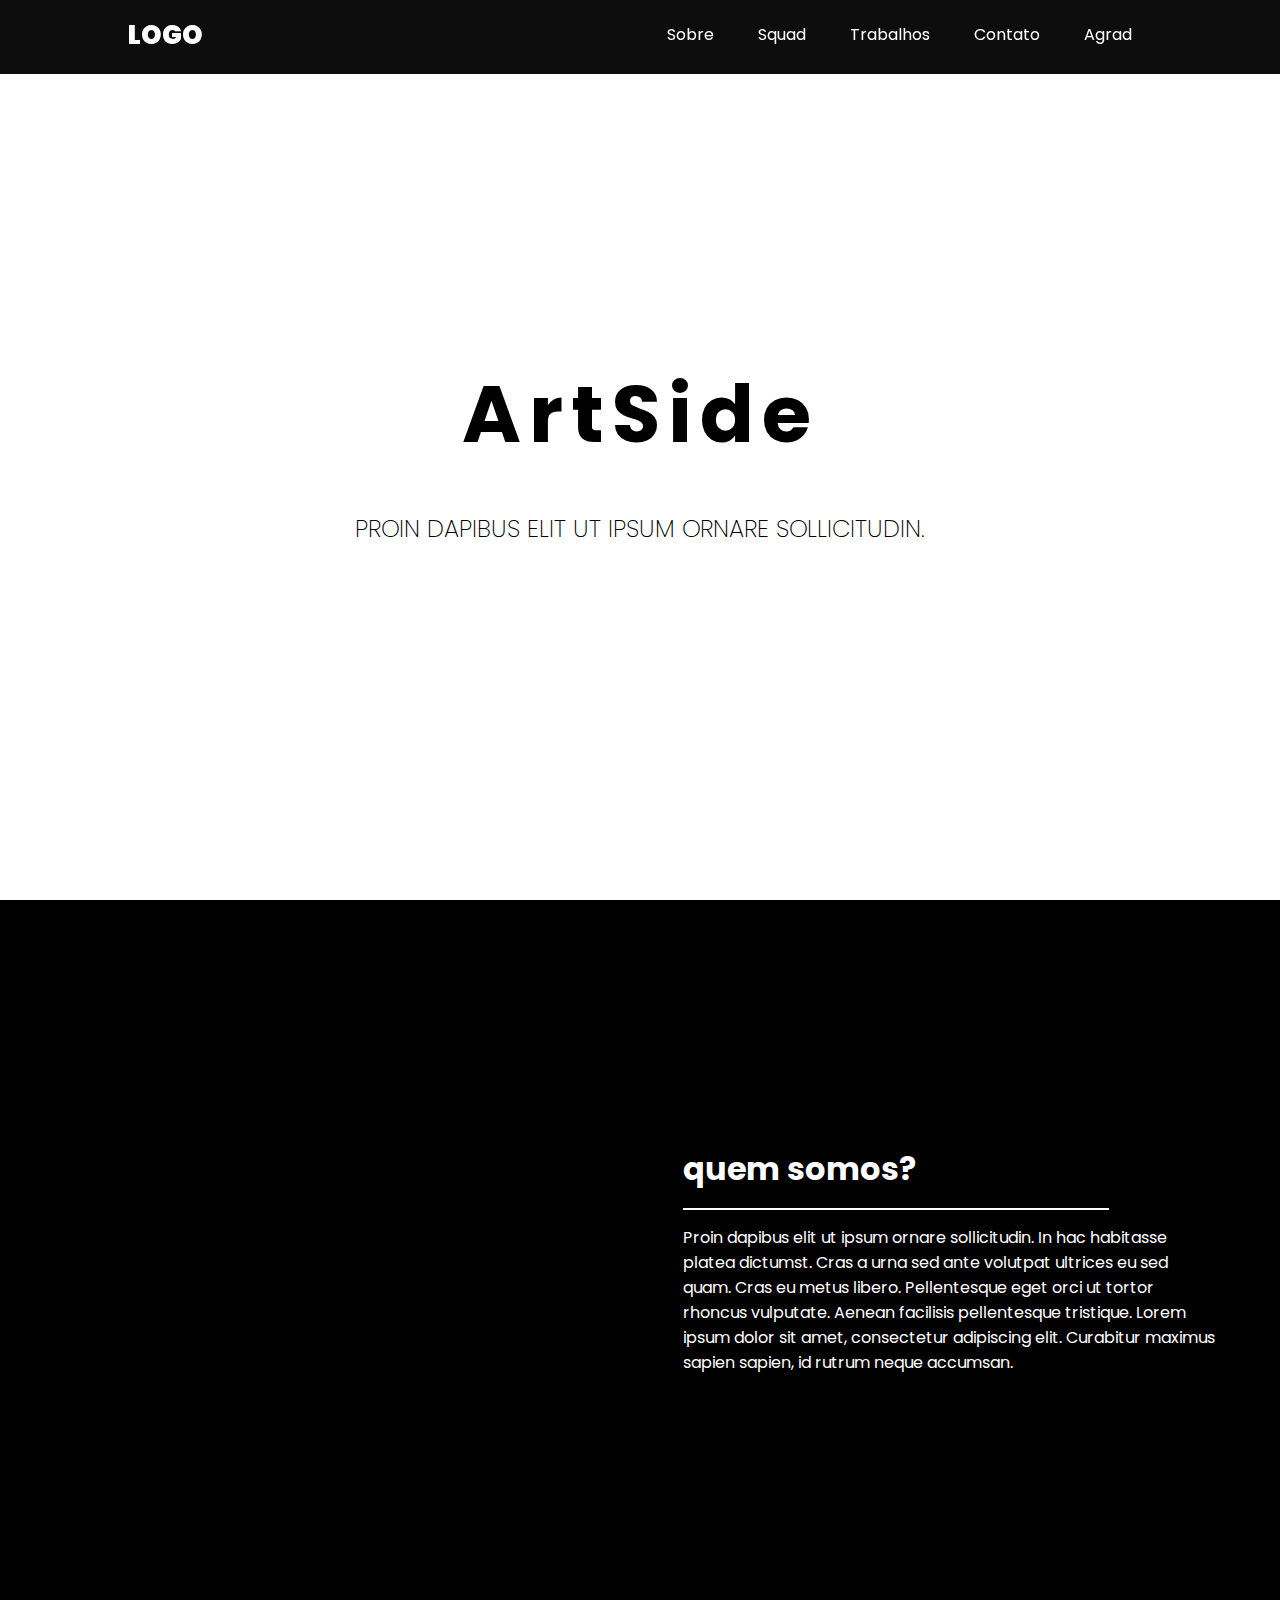
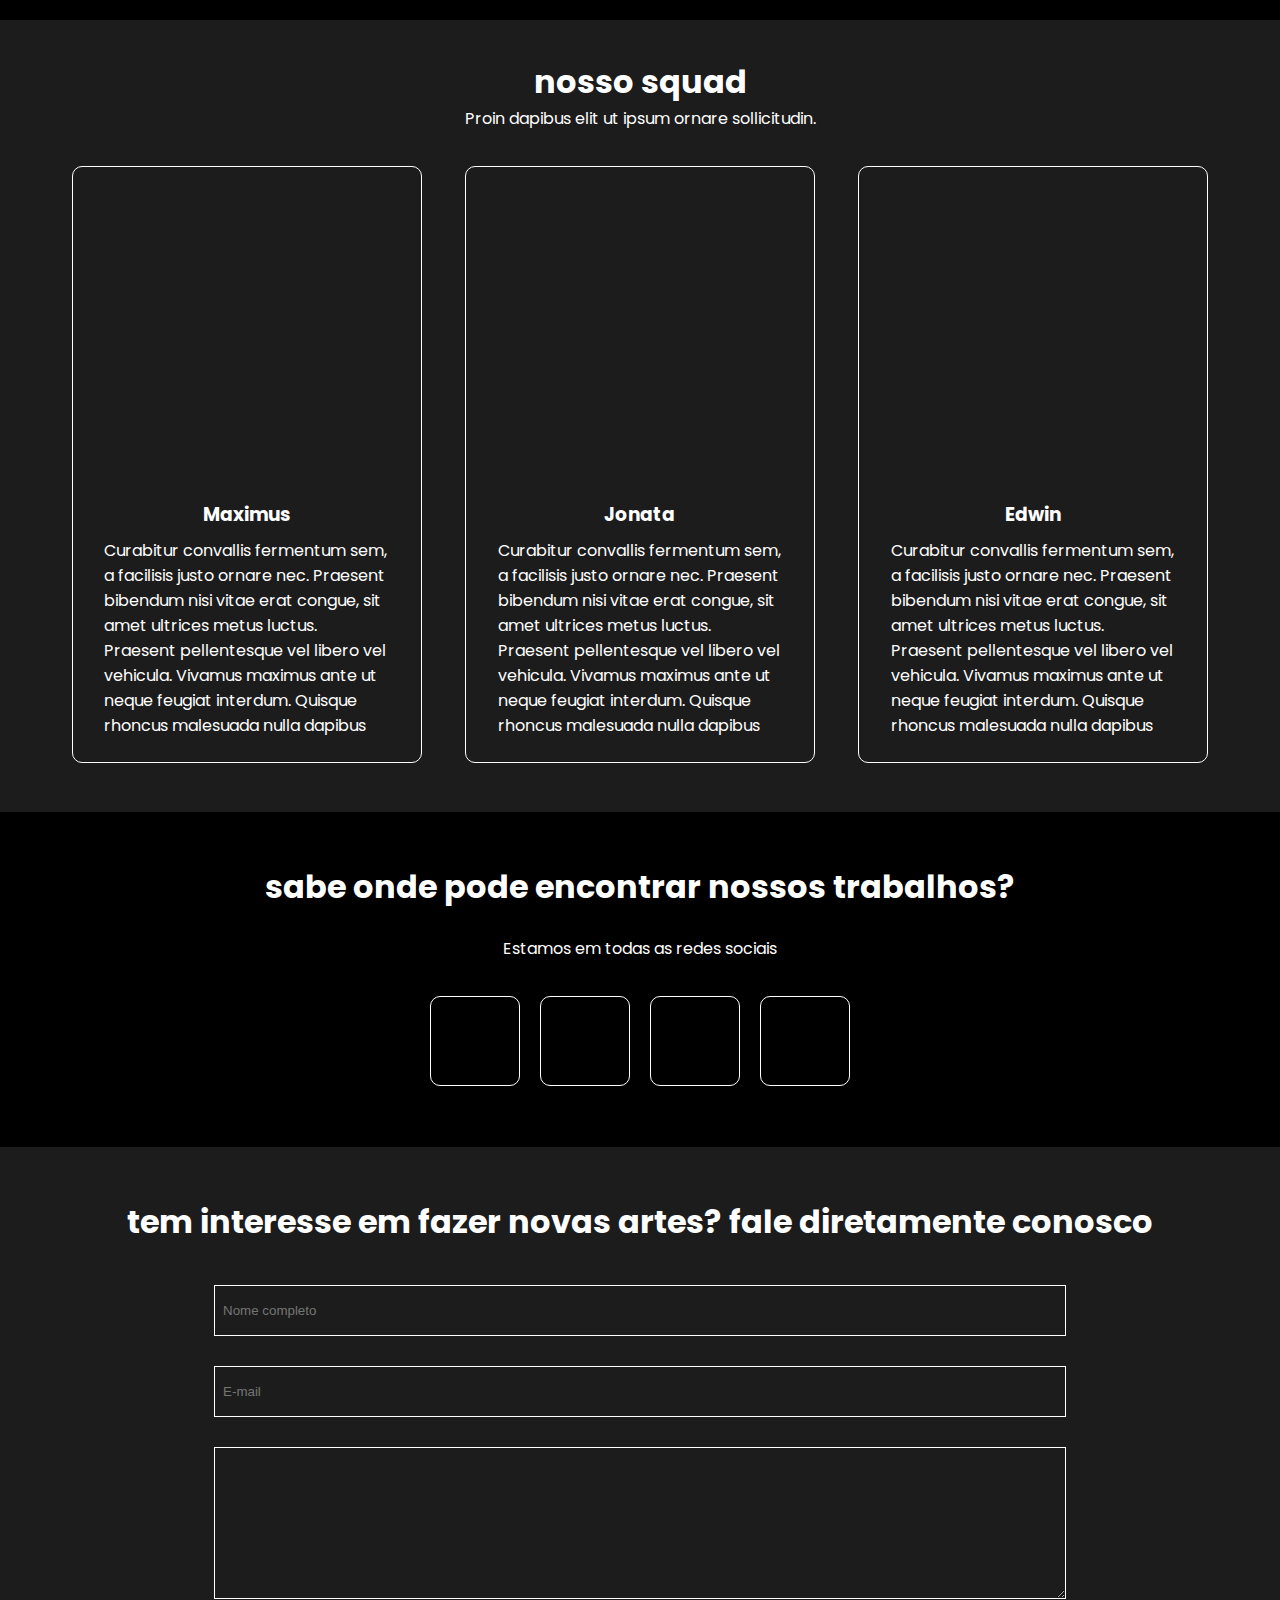
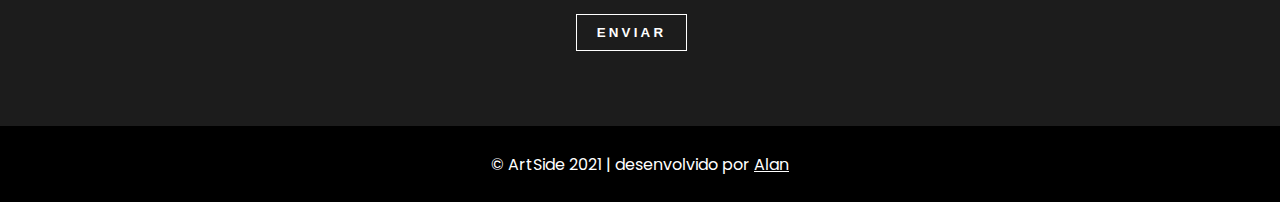
==== index.html @ f1584acf "artSide" ====
<!DOCTYPE html>
<html lang="pt-br">
<head>
    <meta charset="UTF-8">
    <meta http-equiv="X-UA-Compatible" content="IE=edge">
    <meta name="viewport" content="width=device-width, initial-scale=1.0">
    <link rel="stylesheet" href="https://cdnjs.cloudflare.com/ajax/libs/font-awesome/5.15.2/css/all.min.css" integrity="sha512-HK5fgLBL+xu6dm/Ii3z4xhlSUyZgTT9tuc/hSrtw6uzJOvgRr2a9jyxxT1ely+B+xFAmJKVSTbpM/CuL7qxO8w==" crossorigin="anonymous" />
    <link rel="stylesheet" href="./style/style.css">
    <title>ArtSide</title>
</head>
<body>
    <div class="container">
        <div class="capa">

            <nav>
                <input type="checkbox" id="check">
                <label for="check" class="checkbtn">
                    <i class="fas fa-bars"></i>
                </label>
                <div class="logo">
                    <span>LOGO</span>
                </div>

                <ul>
                    <li><a href="#sobre">Sobre</a></li>
                    <li><a href="#squad">Squad</a></li>
                    <li><a href="#trabalhos">Trabalhos</a></li>
                    <li><a href="#contatos">Contato</a></li>
                    <li><a href="./pages/agradecimentos/agradecimentos.html">Agrad</a></li>
                </ul>
            </nav>

            <div class="textos-capa">
                <h1>ArtSide</h1>
                <p>Proin dapibus elit ut ipsum ornare sollicitudin.</p>
            </div>
        </div>

        <main>
            <section class="conteudo-main">

                <div class="lado-esquerdo">
                    <figure class="img-main">
                        <div class="img"></div>
                    </figure>

                </div>

                <div class="lado-direito" id="sobre">
                    <div class="textos-lado-direito">
                        <h1 >
                            quem somos?
                        </h1>
                        <div class="barra"></div>
                        <p>
                            Proin dapibus elit ut ipsum ornare sollicitudin. In hac habitasse platea dictumst. Cras a urna sed ante volutpat ultrices eu sed quam. Cras eu metus libero. Pellentesque eget orci ut tortor rhoncus vulputate. Aenean facilisis pellentesque tristique. Lorem ipsum dolor sit amet, consectetur adipiscing elit. Curabitur maximus sapien sapien, id rutrum neque accumsan. 
                        </p>
                    </div>

                </div>

            </section>

            <section class="squad" id="squad">
                <div class="conteudo-squad">
                    <div class="textos-squad">
                        <h1>nosso squad</h1>
                        <p> Proin dapibus elit ut ipsum ornare sollicitudin.</p>
                    </div>
                    <div class="cards-squad">
                        <div class="card-squad">
                            <div class="img-card">
                                <img src="https://images.pexels.com/photos/3299173/pexels-photo-3299173.jpeg?auto=compress&cs=tinysrgb&h=750&w=1260" alt="">
                            </div>
                            <div class="nome">
                                <h3>Maximus</h3>
                            </div>
                            <div class="apresentacao">
                                <p>Curabitur convallis fermentum sem, a facilisis justo ornare nec. Praesent bibendum nisi vitae erat congue, sit amet ultrices metus luctus. Praesent pellentesque vel libero vel vehicula. Vivamus maximus ante ut neque feugiat interdum. Quisque rhoncus malesuada nulla dapibus efficitur. In libero mauris, varius aliquam quam et ,</p>
                            </div>
                        </div>
                        <div class="card-squad">
                            <div class="img-card">
                                <img src="https://images.pexels.com/photos/1809393/pexels-photo-1809393.jpeg?auto=compress&cs=tinysrgb&h=750&w=1260" alt="">
                            </div>
                            <div class="nome">
                                <h3>Jonata</h3>
                            </div>
                            <div class="apresentacao">
                                <p>Curabitur convallis fermentum sem, a facilisis justo ornare nec. Praesent bibendum nisi vitae erat congue, sit amet ultrices metus luctus. Praesent pellentesque vel libero vel vehicula. Vivamus maximus ante ut neque feugiat interdum. Quisque rhoncus malesuada nulla dapibus efficitur. In libero mauris, varius aliquam quam et,</p>
                            </div>
                        </div>
                        <div class="card-squad">
                            <div class="img-card">
                                <img src="https://images.pexels.com/photos/4394956/pexels-photo-4394956.jpeg?auto=compress&cs=tinysrgb&dpr=3&h=750&w=1260" alt="">
                            </div>
                            <div class="nome">
                                <h3>Edwin</h3>
                            </div>
                            <div class="apresentacao">
                                <p>Curabitur convallis fermentum sem, a facilisis justo ornare nec. Praesent bibendum nisi vitae erat congue, sit amet ultrices metus luctus. Praesent pellentesque vel libero vel vehicula. Vivamus maximus ante ut neque feugiat interdum. Quisque rhoncus malesuada nulla dapibus efficitur. In libero mauris, varius aliquam quam et,</p>
                            </div>
                        </div>

                       
                    </div>

                </div>

            </section>


            <section class="onde-nos-encontrar" id="trabalhos">
                <div class="conteudo-onde-nos-encontrar">

                    <div class="textos-onde-en">
                        <h1> sabe onde pode encontrar nossos trabalhos?</h1>

                        <p>Estamos em todas as redes sociais</p>
                    </div>

                    <div class="icons">
                       
                        <a href="">
                            <i class="fab fa-instagram"></i>
                        </a>
                        <a href="">
                            <i class="fab fa-youtube"></i>
                        </a>

                        <a href="">
                            <i class="fab fa-twitter"></i>
                        </a>

                        <a href="">

                            <i class="fab fa-facebook-f"></i>
                        </a>

                    </div>
                </div>
               
                
            </section>

            <section class="fale-conosco" id="contatos">
                <div class="conteudo-fale-conosco">
                    <div class="texto-fale-conosco">
                        <h1>tem interesse em fazer novas artes? fale diretamente conosco</h1>
                    </div>
                    
                    <form action="https://api.staticforms.xyz/submit" method="POST" id="form">
                        <input type="hidden" name="accessKey" value="1a079171-8add-4ecf-9636-867940fa4dd0">
                        <!-- <input type="hidden" name="redirectTo" value="#"> -->

                        <input type="text" placeholder="Nome completo" name="name">
                        <input type="email" placeholder="E-mail" name="email">
                        <textarea name="message" id="" cols="30" rows="10" ></textarea>
                        <div class="btn-enviar">
                            <button>ENVIAR</button>
                        </div>
                    </form>
                    <!-- <div class="btn-enviar">
                        <button>ENVIAR</button>
                    </div> -->

                </div>

            </section>
        </main>

        <footer>
            <span>&copy; ArtSide  2021 | desenvolvido por <a href="">Alan</a> <i class="fas fa-heart"></i></span>
        </footer>

    </div>
    

    <script src="./script/script.js"></script>
</body>
</html>
---- style/style.css ----
@import url("https://fonts.googleapis.com/css2?family=Poppins:wght@100;200;300;400;500;600;700;800&display=swap");
* {
  margin: 0;
  padding: 0;
  -webkit-box-sizing: border-box;
          box-sizing: border-box;
}

html {
  scroll-behavior: smooth;
}

body {
  font-family: "Poppins", sans-serif;
}

body::-webkit-scrollbar {
  width: 13px;
}

body::-webkit-scrollbar-track {
  border: 1px solid grey;
  border-radius: 10px;
}

body::-webkit-scrollbar-thumb {
  background-color: #398fce;
  border-radius: 10px;
}

.capa {
  height: 100vh;
  background: url(https://images.pexels.com/photos/1145720/pexels-photo-1145720.jpeg?auto=compress&cs=tinysrgb&h=750&w=1260) no-repeat;
  background-size: cover;
  background-position: center;
  background-attachment: fixed;
}

.capa nav {
  line-height: 70px;
  display: -webkit-box;
  display: -ms-flexbox;
  display: flex;
  -webkit-box-pack: justify;
      -ms-flex-pack: justify;
          justify-content: space-between;
  padding: 0 10%;
  position: fixed;
  width: 100%;
  background-color: rgba(0, 0, 0, 0.95);
}

.capa nav .checkbtn {
  font-size: 30px;
  color: white;
  -webkit-box-ordinal-group: 4;
      -ms-flex-order: 3;
          order: 3;
  line-height: 70px;
  cursor: pointer;
  display: none;
}

.capa nav #check {
  display: none;
}

.capa nav .logo span {
  font-weight: 900;
  font-size: 1.6rem;
  color: #fff;
}

.capa nav ul li {
  display: inline-block;
  margin: 0 20px;
}

.capa nav ul li a {
  color: #fff;
  text-decoration: none;
}

.capa nav ul li a:hover {
  color: #4676c0;
}

.capa .textos-capa {
  display: -webkit-box;
  display: -ms-flexbox;
  display: flex;
  -webkit-box-orient: vertical;
  -webkit-box-direction: normal;
      -ms-flex-direction: column;
          flex-direction: column;
  -webkit-box-pack: center;
      -ms-flex-pack: center;
          justify-content: center;
  -webkit-box-align: center;
      -ms-flex-align: center;
          align-items: center;
  height: 100%;
}

.capa .textos-capa h1 {
  background-color: white;
  color: black;
  font-size: 5rem;
  letter-spacing: 0.5rem;
  -webkit-transition: 0.3s ease-in;
  transition: 0.3s ease-in;
  border: 1px solid white;
  padding: 1%;
  margin-bottom: 10px;
}

.capa .textos-capa p {
  background-color: white;
  color: black;
  font-weight: 200;
  font-size: 1.5rem;
  text-transform: uppercase;
  -webkit-transition: 0.3s ease-in;
  transition: 0.3s ease-in;
  border: 1px solid white;
  padding: 1%;
}

main .conteudo-main {
  height: 80vh;
  display: -webkit-box;
  display: -ms-flexbox;
  display: flex;
  background-color: black;
}

main .conteudo-main .lado-esquerdo {
  width: 100%;
  padding: 2%;
  display: -webkit-box;
  display: -ms-flexbox;
  display: flex;
  -webkit-box-pack: center;
      -ms-flex-pack: center;
          justify-content: center;
  -webkit-box-align: center;
      -ms-flex-align: center;
          align-items: center;
  overflow: hidden;
}

main .conteudo-main .lado-esquerdo figure {
  height: 100%;
  width: 100%;
  overflow: hidden;
}

main .conteudo-main .lado-esquerdo figure img {
  -o-object-fit: cover;
     object-fit: cover;
}

main .conteudo-main .lado-esquerdo figure .img {
  background: url(https://images.pexels.com/photos/4071366/pexels-photo-4071366.jpeg?auto=compress&cs=tinysrgb&h=750&w=1260) no-repeat;
  background-size: cover;
  height: 100%;
  background-position: center;
}

main .conteudo-main .lado-direito {
  width: 100%;
  padding: 5%;
  display: -webkit-box;
  display: -ms-flexbox;
  display: flex;
  -webkit-box-orient: vertical;
  -webkit-box-direction: normal;
      -ms-flex-direction: column;
          flex-direction: column;
  -webkit-box-align: center;
      -ms-flex-align: center;
          align-items: center;
  -webkit-box-pack: center;
      -ms-flex-pack: center;
          justify-content: center;
}

main .conteudo-main .lado-direito .barra {
  border: 1px solid #fff;
  margin: 15px 0;
  width: 80%;
}

main .conteudo-main .lado-direito h1 {
  color: #fff;
}

main .conteudo-main .lado-direito p {
  color: #fff;
}

main .squad .conteudo-squad {
  background-color: #1c1c1c;
  padding: 3%;
}

main .squad .conteudo-squad .textos-squad {
  text-align: center;
  padding-bottom: 25px;
}

main .squad .conteudo-squad .textos-squad h1 {
  font-size: 2rem;
  color: #fff;
}

main .squad .conteudo-squad .textos-squad p {
  color: #fff;
}

main .squad .conteudo-squad .cards-squad {
  display: -webkit-box;
  display: -ms-flexbox;
  display: flex;
  -webkit-box-pack: space-evenly;
      -ms-flex-pack: space-evenly;
          justify-content: space-evenly;
  -ms-flex-wrap: wrap;
      flex-wrap: wrap;
  margin: 0 auto;
}

main .squad .conteudo-squad .cards-squad .card-squad {
  display: -webkit-box;
  display: -ms-flexbox;
  display: flex;
  -webkit-box-pack: center;
      -ms-flex-pack: center;
          justify-content: center;
  -webkit-box-align: center;
      -ms-flex-align: center;
          align-items: center;
  -webkit-box-orient: vertical;
  -webkit-box-direction: normal;
      -ms-flex-direction: column;
          flex-direction: column;
  border: 1px solid #fff;
  border-radius: 10px;
  width: 350px;
  margin: 10px 10px;
  padding: 2%;
}

main .squad .conteudo-squad .cards-squad .card-squad .img-card {
  border-radius: 10px;
  width: auto;
  height: 300px;
  overflow: hidden;
  -webkit-box-shadow: -1px 2px 11px -2px rgba(0, 0, 0, 0.75);
  box-shadow: -1px 2px 11px -2px rgba(0, 0, 0, 0.75);
}

main .squad .conteudo-squad .cards-squad .card-squad .img-card img {
  width: 100%;
  -o-object-fit: cover;
     object-fit: cover;
}

main .squad .conteudo-squad .cards-squad .card-squad .nome {
  padding: 3% 0;
}

main .squad .conteudo-squad .cards-squad .card-squad .nome h3 {
  color: #fff;
}

main .squad .conteudo-squad .cards-squad .card-squad .apresentacao {
  padding: 0 2.5%;
  height: 200px;
  overflow-y: auto;
}

main .squad .conteudo-squad .cards-squad .card-squad .apresentacao::-webkit-scrollbar {
  width: 8px;
}

main .squad .conteudo-squad .cards-squad .card-squad .apresentacao::-webkit-scrollbar-track {
  border: 1px solid grey;
  border-radius: 10px;
}

main .squad .conteudo-squad .cards-squad .card-squad .apresentacao::-webkit-scrollbar-thumb {
  background-color: #eeeae7;
  border-radius: 10px;
}

main .squad .conteudo-squad .cards-squad .card-squad .apresentacao p {
  color: #fff;
}

main .onde-nos-encontrar .conteudo-onde-nos-encontrar {
  background-color: black;
  padding: 4%;
}

main .onde-nos-encontrar .conteudo-onde-nos-encontrar .textos-onde-en {
  text-align: center;
  color: white;
}

main .onde-nos-encontrar .conteudo-onde-nos-encontrar .textos-onde-en p {
  padding: 25px 0;
}

main .onde-nos-encontrar .conteudo-onde-nos-encontrar .icons {
  display: -webkit-box;
  display: -ms-flexbox;
  display: flex;
  -webkit-box-pack: center;
      -ms-flex-pack: center;
          justify-content: center;
  -ms-flex-wrap: wrap;
      flex-wrap: wrap;
}

main .onde-nos-encontrar .conteudo-onde-nos-encontrar .icons a {
  text-decoration: none;
  border: 1px solid #fff;
  width: 90px;
  height: 90px;
  display: -webkit-box;
  display: -ms-flexbox;
  display: flex;
  -webkit-box-align: center;
      -ms-flex-align: center;
          align-items: center;
  -webkit-box-pack: center;
      -ms-flex-pack: center;
          justify-content: center;
  border-radius: 10px;
  margin: 10px 10px;
  -webkit-transition: 0.3s ease-in-out;
  transition: 0.3s ease-in-out;
}

main .onde-nos-encontrar .conteudo-onde-nos-encontrar .icons a:hover {
  border: none;
  background-color: #fff;
  color: black;
}

main .onde-nos-encontrar .conteudo-onde-nos-encontrar .icons a:hover i {
  color: black;
}

main .onde-nos-encontrar .conteudo-onde-nos-encontrar .icons a i {
  color: #fff;
  font-size: 2rem;
}

main .fale-conosco {
  background-color: #1c1c1c;
}

main .fale-conosco .conteudo-fale-conosco {
  text-align: center;
  padding: 4%;
}

main .fale-conosco .conteudo-fale-conosco .texto-fale-conosco {
  color: white;
}

main .fale-conosco .conteudo-fale-conosco form {
  display: -webkit-box;
  display: -ms-flexbox;
  display: flex;
  -webkit-box-orient: vertical;
  -webkit-box-direction: normal;
      -ms-flex-direction: column;
          flex-direction: column;
  max-width: 900px;
  margin: 0 auto;
  padding: 2%;
}

main .fale-conosco .conteudo-fale-conosco form input {
  padding: 2% 0 2% 1%;
  margin: 15px 0;
  background-color: #1c1c1c;
  border: 1px solid #fff;
  color: #fff;
}

main .fale-conosco .conteudo-fale-conosco form textarea {
  max-width: 100%;
  margin: 15px 0;
  background-color: #1c1c1c;
  border: 1px solid #fff;
  color: #fff;
}

main .fale-conosco .conteudo-fale-conosco .btn-enviar {
  padding: 0 2% 0 0;
  display: -webkit-box;
  display: -ms-flexbox;
  display: flex;
  max-width: 900px;
  margin: 0 auto;
  -webkit-box-pack: end;
      -ms-flex-pack: end;
          justify-content: flex-end;
}

main .fale-conosco .conteudo-fale-conosco .btn-enviar button {
  padding: 10px 20px;
  background: none;
  border: 1px solid #fff;
  color: #fff;
  -webkit-transition: 0.3s ease-in-out;
  transition: 0.3s ease-in-out;
  font-weight: 600;
  letter-spacing: 0.2rem;
}

main .fale-conosco .conteudo-fale-conosco .btn-enviar button:hover {
  background: #fff;
  border: 1px solid #fff;
  color: black;
}

footer {
  display: -webkit-box;
  display: -ms-flexbox;
  display: flex;
  -webkit-box-pack: center;
      -ms-flex-pack: center;
          justify-content: center;
  padding: 2%;
  color: #fff;
  background-color: black;
}

footer a {
  color: white;
}

footer .fas {
  color: red;
}

@media screen and (max-width: 655px) {
  .textos-capa {
    padding: 1%;
  }
  .textos-capa h1 {
    color: #fff;
    font-size: 2rem !important;
    letter-spacing: 0.5rem;
  }
  .textos-capa p {
    color: #fff;
    font-weight: 200;
    font-size: 1rem !important;
    text-transform: uppercase;
  }
  main .conteudo-main {
    height: auto;
    -ms-flex-wrap: wrap;
        flex-wrap: wrap;
  }
  main .conteudo-main .lado-esquerdo {
    height: 80vh;
    padding: 5%;
  }
}

@media screen and (max-width: 770px) {
  nav .checkbtn {
    display: block !important;
  }
  nav ul {
    position: fixed;
    width: 100vw;
    height: 100vh;
    background: rgba(0, 0, 0, 0.9);
    top: 70px;
    left: 100%;
    text-align: center;
    -webkit-transition: all 0.5s;
    transition: all 0.5s;
    -webkit-backdrop-filter: blur(0.6px);
            backdrop-filter: blur(0.6px);
  }
  nav ul li {
    display: -webkit-box !important;
    display: -ms-flexbox !important;
    display: flex !important;
    -webkit-box-align: center;
        -ms-flex-align: center;
            align-items: center;
    -webkit-box-pack: center;
        -ms-flex-pack: center;
            justify-content: center;
  }
  nav ul li a {
    font-size: 1.3rem;
  }
  nav #check:checked ~ ul {
    left: 0;
  }
}
/*# sourceMappingURL=style.css.map */
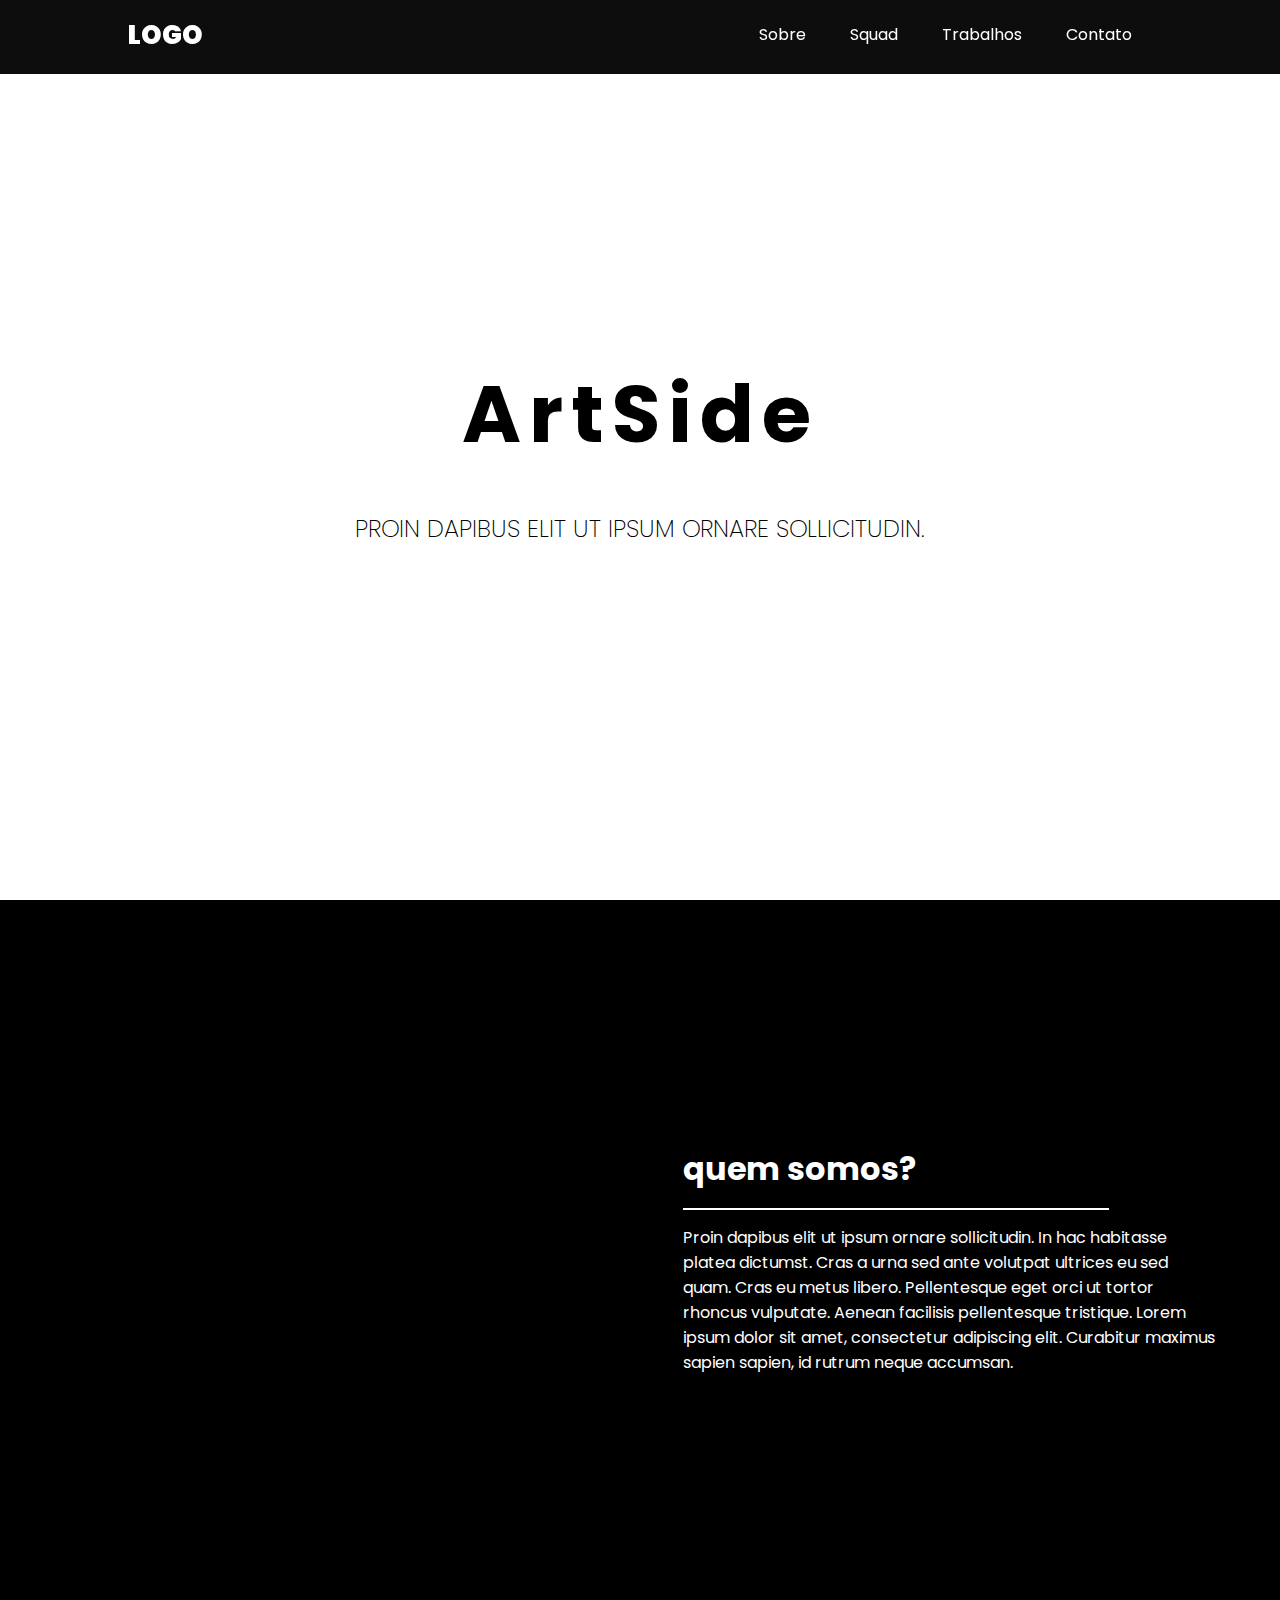
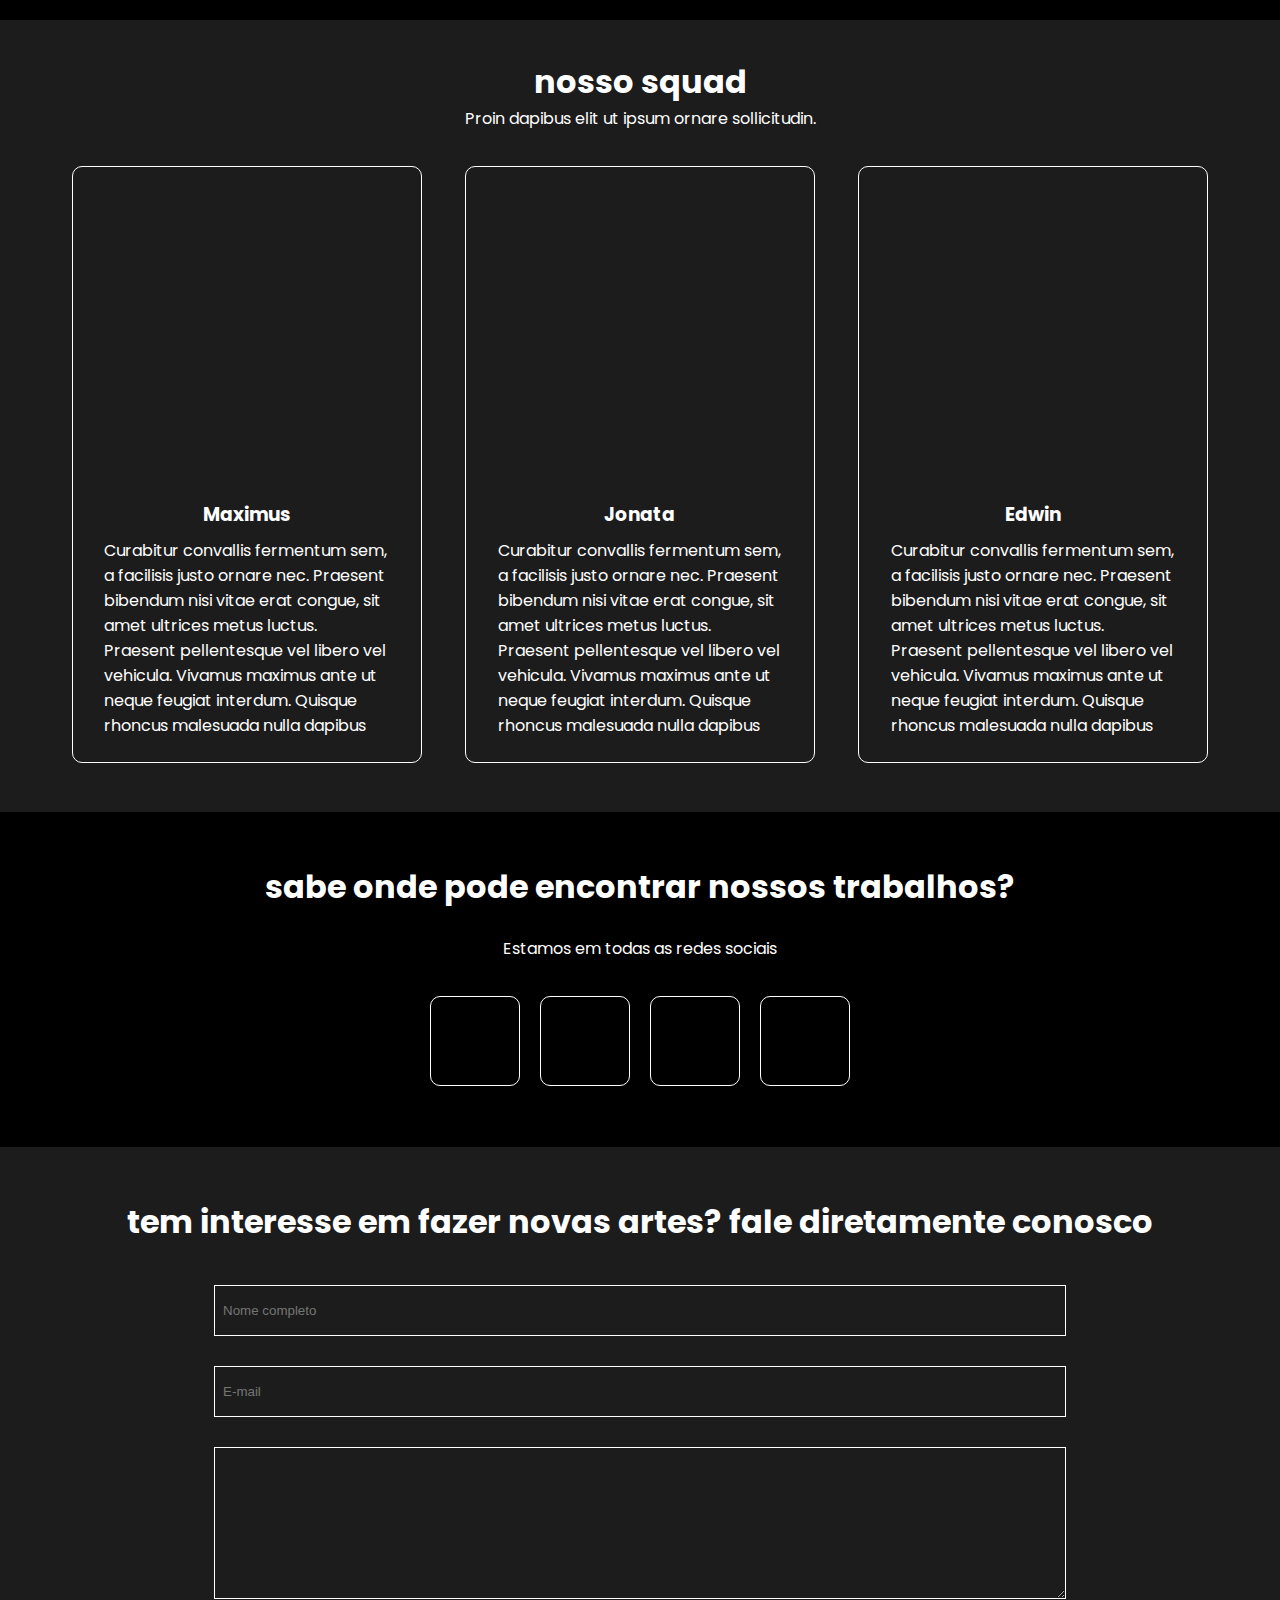
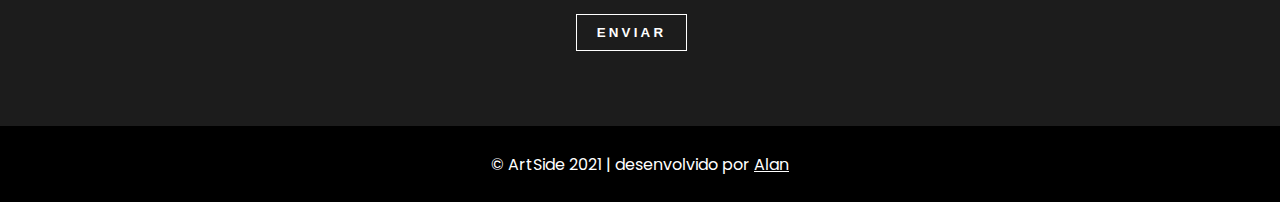
==== commit 5cfce873: "remove parte de agradecimento" ====
--- a/index.html
+++ b/index.html
@@ -26,7 +26,6 @@
                     <li><a href="#squad">Squad</a></li>
                     <li><a href="#trabalhos">Trabalhos</a></li>
                     <li><a href="#contatos">Contato</a></li>
-                    <li><a href="./pages/agradecimentos/agradecimentos.html">Agrad</a></li>
                 </ul>
             </nav>
 
@@ -148,22 +147,25 @@
                     <div class="texto-fale-conosco">
                         <h1>tem interesse em fazer novas artes? fale diretamente conosco</h1>
                     </div>
+                    <div class="texto-enviando">
+                        <h1>muito obrigado! estamos enviando o seu form...</h1>
+                    </div>
+                    <div class="texto-sucesso">
+                        <h1>seu form foi enviado! entraremos em contato</h1>
+                    </div>
+                    <div class="texto-error">
+                        <h1>opa, algo deu errado.. tente novamente em instantes.</h1>
+                    </div>
                     
-                    <form action="https://api.staticforms.xyz/submit" method="POST" id="form">
-                        <input type="hidden" name="accessKey" value="1a079171-8add-4ecf-9636-867940fa4dd0">
-                        <!-- <input type="hidden" name="redirectTo" value="#"> -->
-
-                        <input type="text" placeholder="Nome completo" name="name">
-                        <input type="email" placeholder="E-mail" name="email">
-                        <textarea name="message" id="" cols="30" rows="10" ></textarea>
+                    <form id="form">
+                        <input type="text" placeholder="Nome completo" name="name" id="nomeCompleto">
+                        <input type="email" placeholder="E-mail" name="email" id="email">
+                        <textarea name="message"  cols="30" rows="10"  id="mensagem"></textarea>
                         <div class="btn-enviar">
                             <button>ENVIAR</button>
                         </div>
                     </form>
-                    <!-- <div class="btn-enviar">
-                        <button>ENVIAR</button>
-                    </div> -->
-
+     
                 </div>
 
             </section>
@@ -172,10 +174,8 @@
         <footer>
             <span>&copy; ArtSide  2021 | desenvolvido por <a href="">Alan</a> <i class="fas fa-heart"></i></span>
         </footer>
-
     </div>
     
-
     <script src="./script/script.js"></script>
 </body>
 </html>--- a/style/style.css
+++ b/style/style.css
@@ -369,6 +369,18 @@
 
 main .fale-conosco .conteudo-fale-conosco .texto-fale-conosco {
   color: white;
+}
+
+main .fale-conosco .conteudo-fale-conosco .texto-enviando {
+  color: white;
+}
+
+main .fale-conosco .conteudo-fale-conosco .texto-sucesso {
+  color: #ADFF2F;
+}
+
+main .fale-conosco .conteudo-fale-conosco .texto-error {
+  color: #FF6347;
 }
 
 main .fale-conosco .conteudo-fale-conosco form {
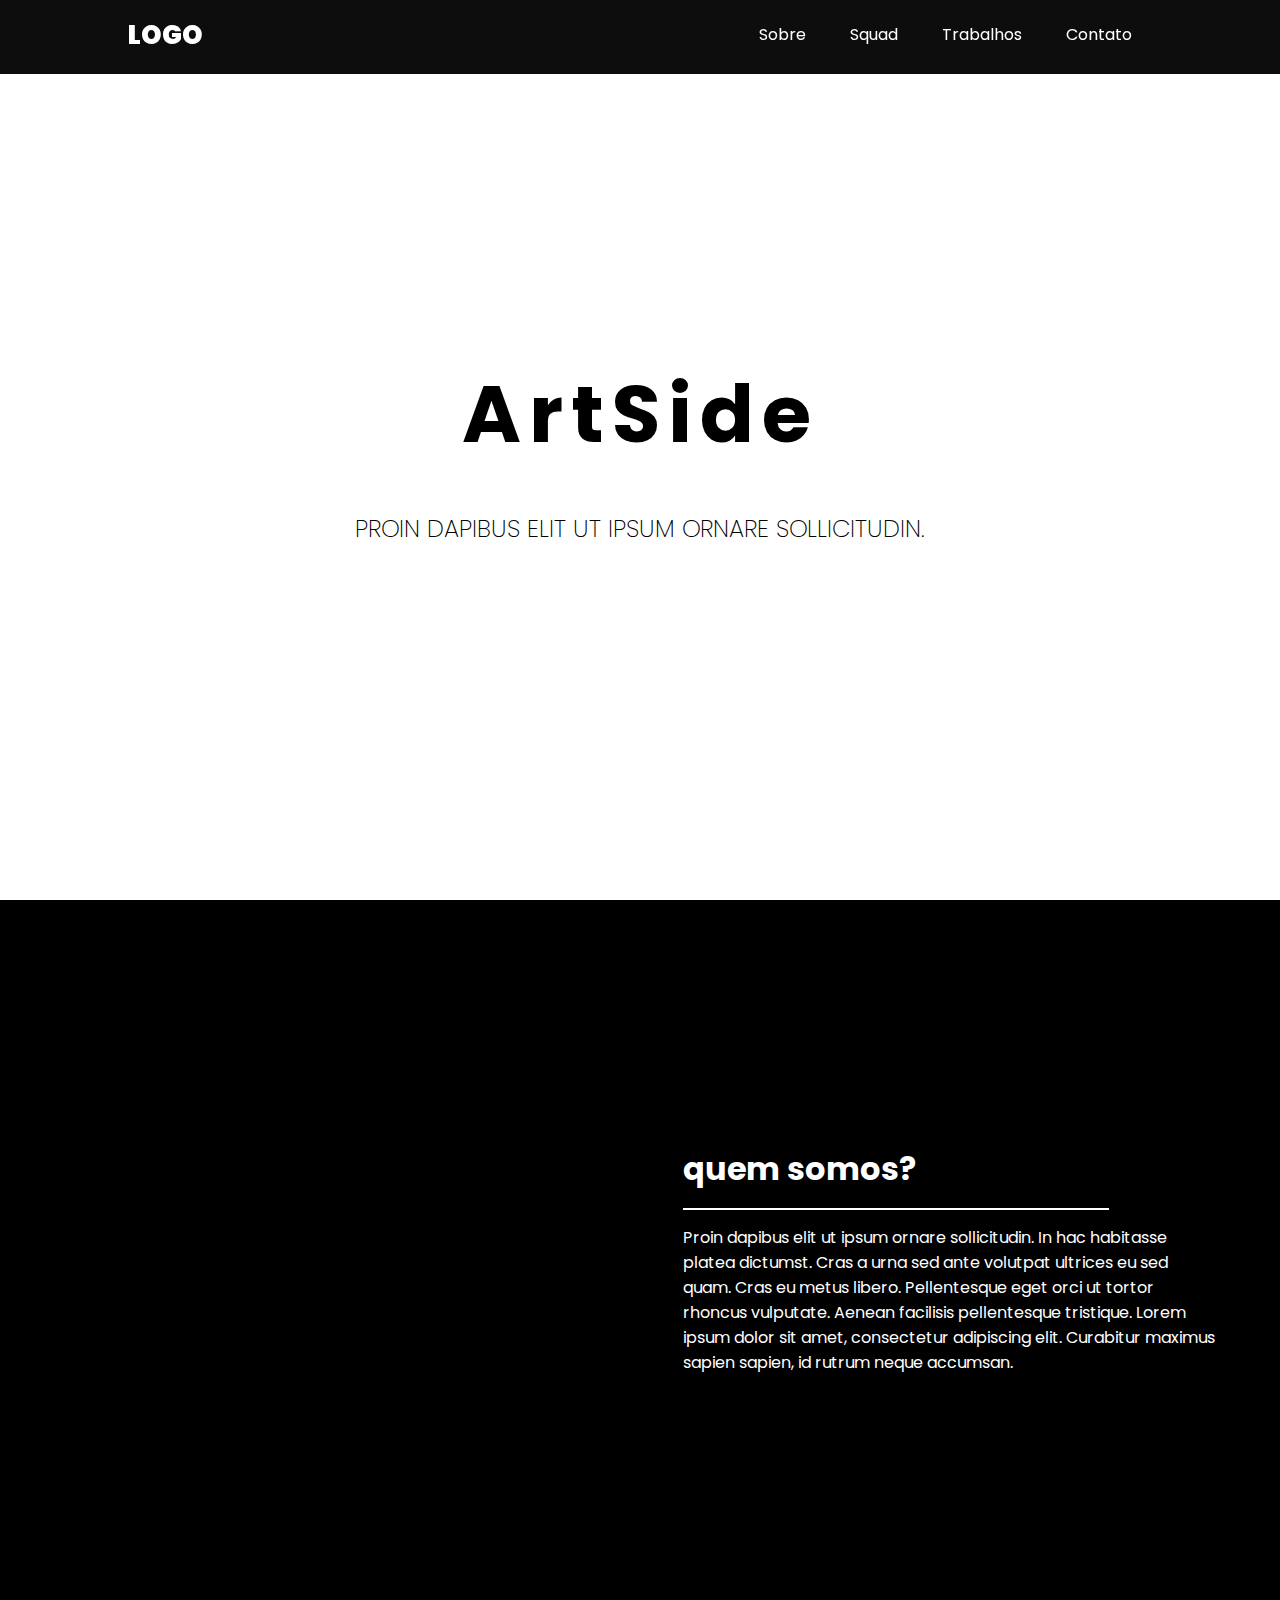
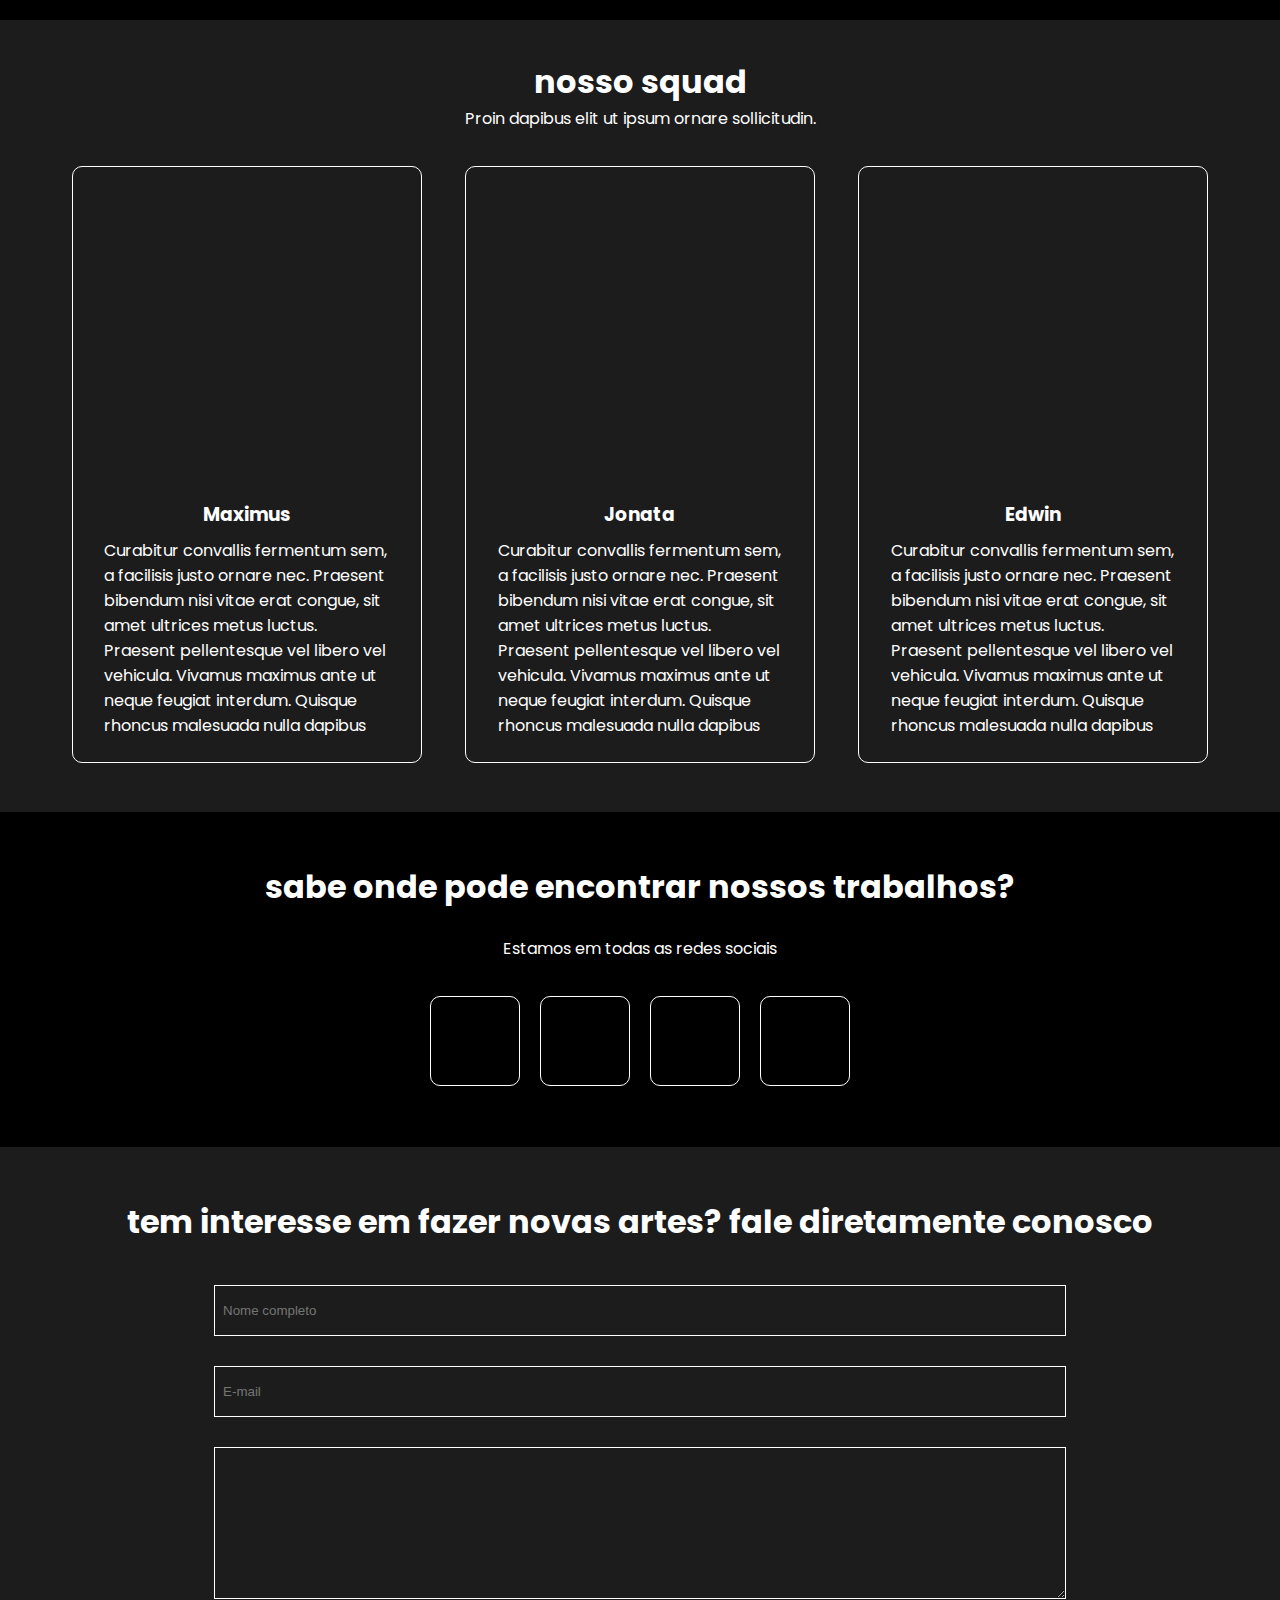
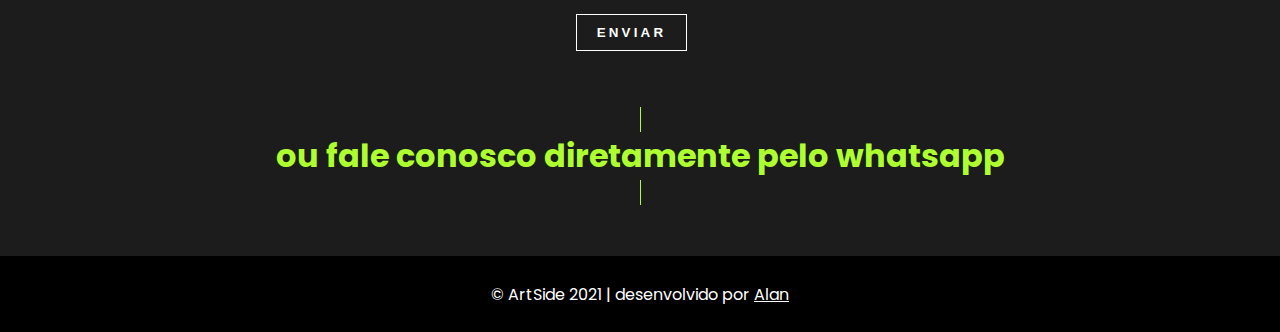
==== commit 156981eb: "versao com wpp" ====
--- a/index.html
+++ b/index.html
@@ -13,19 +13,19 @@
         <div class="capa">
 
             <nav>
-                <input type="checkbox" id="check">
+                <input type="checkbox" id="check" onclick="abreNavbar()">
                 <label for="check" class="checkbtn">
                     <i class="fas fa-bars"></i>
                 </label>
-                <div class="logo">
+                <div class="logo" onclick="scroolTop()">
                     <span>LOGO</span>
                 </div>
 
                 <ul>
-                    <li><a href="#sobre">Sobre</a></li>
-                    <li><a href="#squad">Squad</a></li>
-                    <li><a href="#trabalhos">Trabalhos</a></li>
-                    <li><a href="#contatos">Contato</a></li>
+                    <li><a href="#sobre" onclick="fechaNavbar()">Sobre</a></li>
+                    <li><a href="#squad" onclick="fechaNavbar()">Squad</a></li>
+                    <li><a href="#trabalhos" onclick="fechaNavbar()">Trabalhos</a></li>
+                    <li><a href="#contatos"onclick="fechaNavbar()">Contato</a></li>
                 </ul>
             </nav>
 
@@ -100,10 +100,7 @@
                                 <p>Curabitur convallis fermentum sem, a facilisis justo ornare nec. Praesent bibendum nisi vitae erat congue, sit amet ultrices metus luctus. Praesent pellentesque vel libero vel vehicula. Vivamus maximus ante ut neque feugiat interdum. Quisque rhoncus malesuada nulla dapibus efficitur. In libero mauris, varius aliquam quam et,</p>
                             </div>
                         </div>
-
-                       
                     </div>
-
                 </div>
 
             </section>
@@ -144,6 +141,7 @@
 
             <section class="fale-conosco" id="contatos">
                 <div class="conteudo-fale-conosco">
+
                     <div class="texto-fale-conosco">
                         <h1>tem interesse em fazer novas artes? fale diretamente conosco</h1>
                     </div>
@@ -156,7 +154,6 @@
                     <div class="texto-error">
                         <h1>opa, algo deu errado.. tente novamente em instantes.</h1>
                     </div>
-                    
                     <form id="form">
                         <input type="text" placeholder="Nome completo" name="name" id="nomeCompleto">
                         <input type="email" placeholder="E-mail" name="email" id="email">
@@ -166,6 +163,9 @@
                         </div>
                     </form>
      
+                    <a href="https://api.whatsapp.com/send?1=pt_BR&phone=55024992207409" class="fale-conosco-wpp">
+                        <h1>ou fale conosco diretamente pelo whatsapp</h1>
+                    </a>
                 </div>
 
             </section>
--- a/style/style.css
+++ b/style/style.css
@@ -63,6 +63,10 @@
 
 .capa nav #check {
   display: none;
+}
+
+.capa nav .logo {
+  cursor: pointer;
 }
 
 .capa nav .logo span {
@@ -376,11 +380,11 @@
 }
 
 main .fale-conosco .conteudo-fale-conosco .texto-sucesso {
-  color: #ADFF2F;
+  color: #adff2f;
 }
 
 main .fale-conosco .conteudo-fale-conosco .texto-error {
-  color: #FF6347;
+  color: #ff6347;
 }
 
 main .fale-conosco .conteudo-fale-conosco form {
@@ -422,6 +426,7 @@
   -webkit-box-pack: end;
       -ms-flex-pack: end;
           justify-content: flex-end;
+  margin-bottom: 2em;
 }
 
 main .fale-conosco .conteudo-fale-conosco .btn-enviar button {
@@ -439,6 +444,12 @@
   background: #fff;
   border: 1px solid #fff;
   color: black;
+}
+
+main .fale-conosco .conteudo-fale-conosco .fale-conosco-wpp {
+  text-decoration: none;
+  color: #adff2f;
+  border: 1px solid #adff2f;
 }
 
 footer {
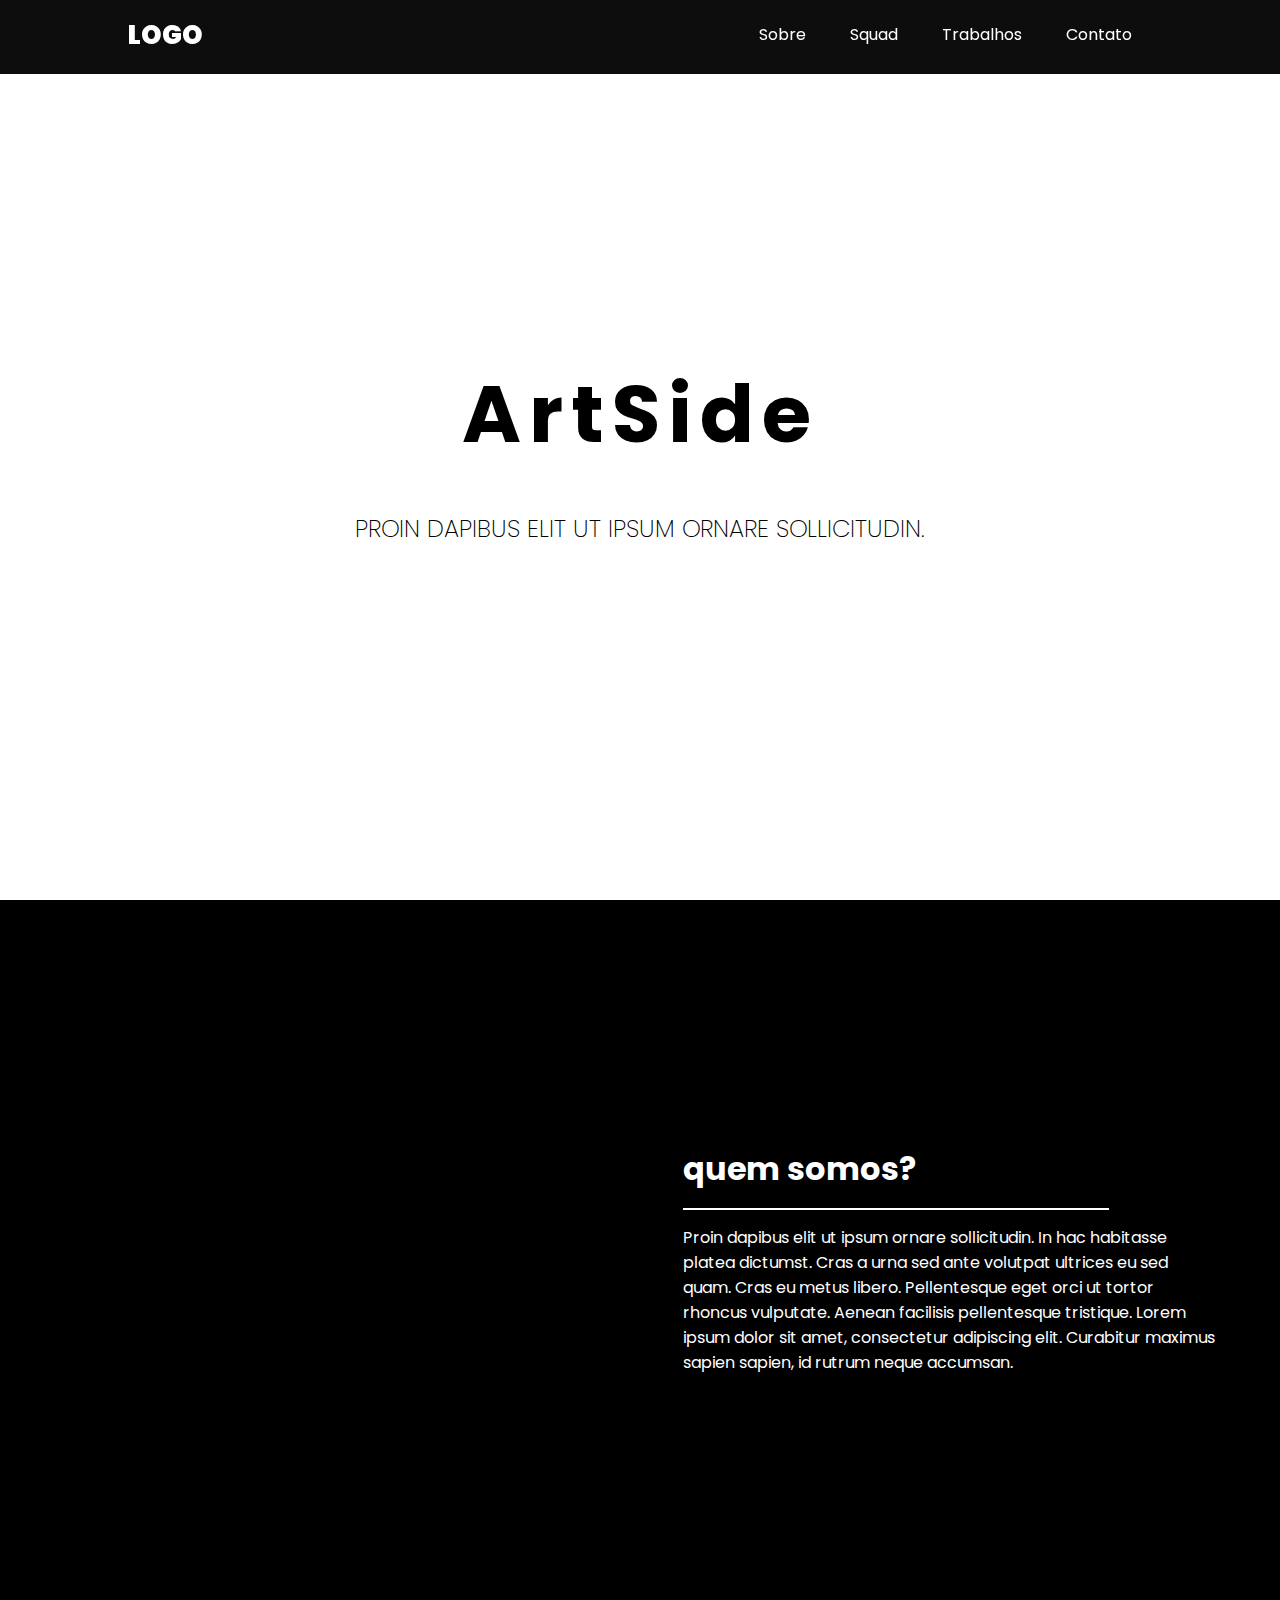
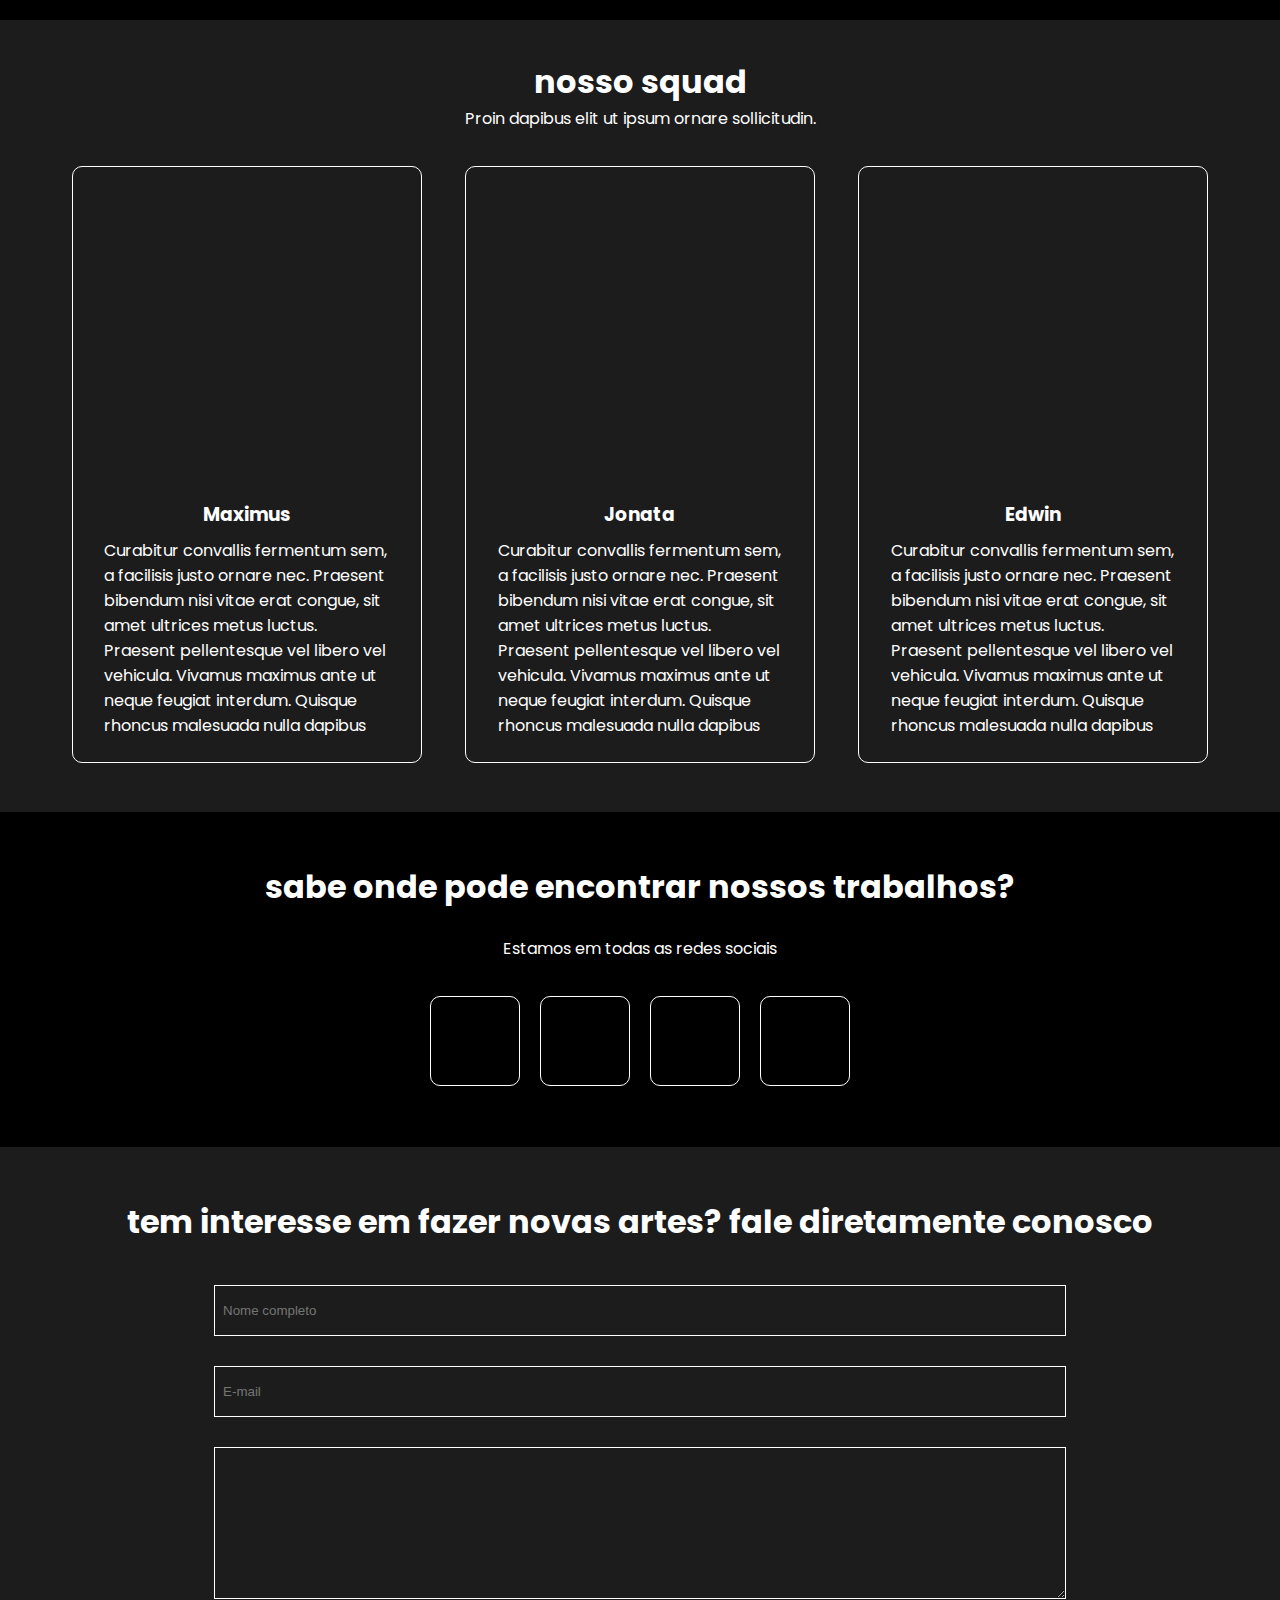
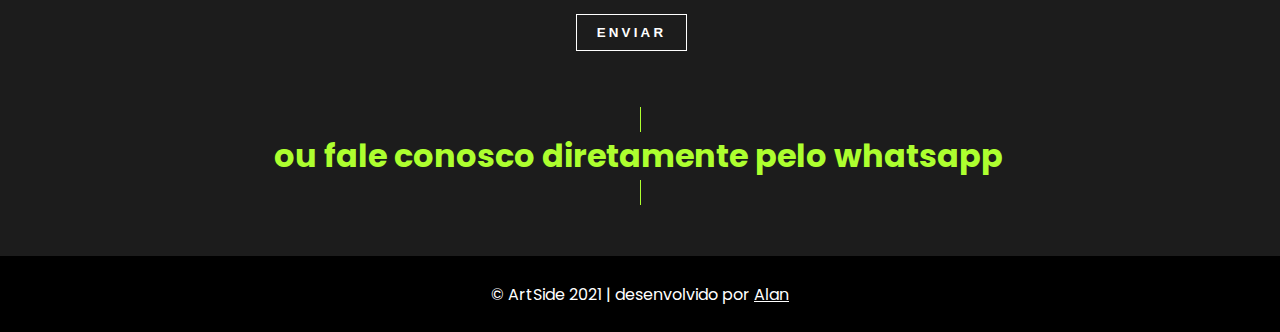
==== commit 553fb1e1: "versao com wpp" ====
--- a/index.html
+++ b/index.html
@@ -164,15 +164,16 @@
                     </form>
      
                     <a href="https://api.whatsapp.com/send?1=pt_BR&phone=55024992207409" class="fale-conosco-wpp">
-                        <h1>ou fale conosco diretamente pelo whatsapp</h1>
+                        <h1>ou fale conosco diretamente pelo whatsapp  <i class="fab fa-whatsapp" style="margin-left: 3px;"></i></h1>
                     </a>
+
                 </div>
 
             </section>
         </main>
 
         <footer>
-            <span>&copy; ArtSide  2021 | desenvolvido por <a href="">Alan</a> <i class="fas fa-heart"></i></span>
+            <span>&copy; ArtSide  2021 | desenvolvido por <a href="https://www.linkedin.com/in/alan-oliveira-a606b31b2/ ">Alan</a> <i class="fas fa-heart"></i></span>
         </footer>
     </div>
     
--- a/style/style.css
+++ b/style/style.css
@@ -452,6 +452,10 @@
   border: 1px solid #adff2f;
 }
 
+main .fale-conosco .conteudo-fale-conosco .fale-conosco-wpp:hover {
+  color: #659719;
+}
+
 footer {
   display: -webkit-box;
   display: -ms-flexbox;
@@ -470,6 +474,11 @@
 
 footer .fas {
   color: red;
+}
+
+footer span {
+  -webkit-transition: 0.2s ease-in-out;
+  transition: 0.2s ease-in-out;
 }
 
 @media screen and (max-width: 655px) {
@@ -533,4 +542,10 @@
     left: 0;
   }
 }
+
+@media screen and (max-width: 360px) {
+  footer span {
+    font-size: 0.8rem;
+  }
+}
 /*# sourceMappingURL=style.css.map */